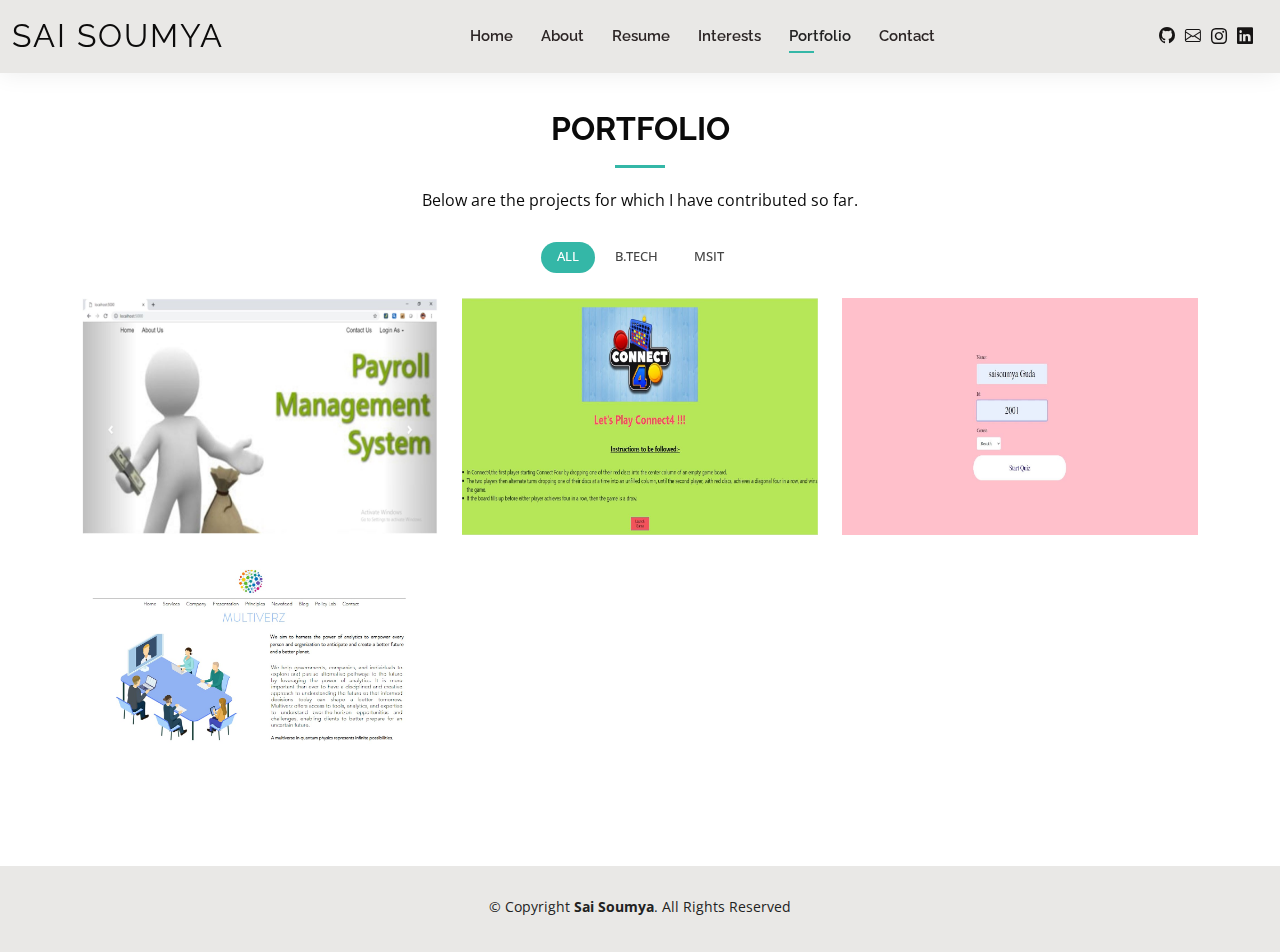
==== Sai Soumya/portfolio.html @ 282ad9c9 "first commit" ====
<!DOCTYPE html>
<html lang="en">

<head>
  <meta charset="utf-8">
  <meta content="width=device-width, initial-scale=1.0" name="viewport">

  <title>Portfolio - SaiSoumya</title>
  <meta content="" name="description">
  <meta content="" name="keywords">

  <!-- Favicons -->
  <link href="assets/img/favicon.png" rel="icon">
 

  <!-- Google Fonts -->
  <link href="https://fonts.googleapis.com/css?family=Open+Sans:300,300i,400,400i,600,600i,700,700i|Raleway:300,300i,400,400i,500,500i,600,600i,700,700i|Poppins:300,300i,400,400i,500,500i,600,600i,700,700i" rel="stylesheet">

  <!-- Vendor CSS Files -->
  <link href="assets/vendor/aos/aos.css" rel="stylesheet">
  <link href="assets/vendor/bootstrap/css/bootstrap.min.css" rel="stylesheet">
  <link href="assets/vendor/bootstrap-icons/bootstrap-icons.css" rel="stylesheet">
  <link href="assets/vendor/boxicons/css/boxicons.min.css" rel="stylesheet">
  <link href="assets/vendor/glightbox/css/glightbox.min.css" rel="stylesheet">
  <link href="assets/vendor/swiper/swiper-bundle.min.css" rel="stylesheet">

  <!-- Template Main CSS File -->
  <link href="assets/css/style.css" rel="stylesheet">

 
</head>

<body>

  <!-- ======= Header ======= -->
  <header id="header" class="fixed-top">
    <div class="container-fluid d-flex justify-content-between align-items-center">

      <h1 class="logo me-auto me-lg-0"><a href="index.html">Sai Soumya</a></h1>
      <!-- Uncomment below if you prefer to use an image logo -->
      <!-- <a href="index.html" class="logo"><img src="assets/img/logo.png" alt="" class="img-fluid"></a>-->

      <nav id="navbar" class="navbar order-last order-lg-0">
        <ul>
          <li><a href="index.html">Home</a></li>
          <li><a href="about.html">About</a></li>
          <li><a href="resume.html">Resume</a></li>
          <li><a href="services.html">Interests</a></li>
          <li><a class="active" href="portfolio.html">Portfolio</a></li>
          <li><a href="contact.html">Contact</a></li>
        </ul>
        <i class="bi bi-list mobile-nav-toggle"></i>
      </nav><!-- .navbar -->

      <div class="header-social-links">
        <a href="https://github.com/gudasaisoumya" class="github"><i class="bi bi-github"></i></a>
        <a href="mailto:gsaisoumya10@msitprogram.net" class="facebook"><i class="bi bi-envelope"></i></a>
        <a href="https://www.instagram.com/sai_soumya_/?hl=en" class="instagram"><i class="bi bi-instagram"></i></a>
        <a href="https://www.linkedin.com/in/sai-soumya-guda-1608611a6/" class="linkedin"><i class="bi bi-linkedin"></i></i></a>
      </div>

    </div>

  </header><!-- End Header -->

  <main id="main">

    <!-- ======= Portfolio Section ======= -->
    <section id="portfolio" class="portfolio">
      <div class="container" data-aos="fade-up">

        <div class="section-title">
          <h2>Portfolio</h2>
<p>Below are the projects for which I have contributed so far.</p>        </div>

        <div class="row" data-aos="fade-up" data-aos-delay="100">
          <div class="col-lg-12 d-flex justify-content-center">
            <ul id="portfolio-flters">
              <li data-filter="*" class="filter-active">All</li>
              <li data-filter=".filter-app">B.Tech</li>
              <li data-filter=".filter-card">MSIT</li>
              <!-- <li data-filter=".filter-web">Web</li> -->
            </ul>
          </div>
        </div>

        <div class="row portfolio-container" data-aos="fade-up" data-aos-delay="200">

          <div class="col-lg-4 col-md-6 portfolio-item filter-app">
            <div class="portfolio-wrap">
              <img src="assets/img/portfolio/portfolio-1-front.jpg"  class="img-fluid"  alt="">
              <div class="portfolio-info">
                <h4>Payroll Management System</h4>
                <p>B.Tech</p>
                <div class="portfolio-links">
                  <a href="assets/img/portfolio/portfolio-1.png" data-gallery="portfolioGallery" class="portfolio-lightbox" title="App 1"><i class="bx bx-plus"></i></a>
                  <a href="portfolio-details.html" class="portfolio-details-lightbox" data-glightbox="type: external" title="Portfolio Details"><i class="bx bx-link"></i></a>
                </div>
              </div>
            </div>
          </div>

          

          <!-- <div class="col-lg-4 col-md-6 portfolio-item filter-web">
            <div class="portfolio-wrap">
              <img src="assets/img/portfolio/portfolio-2.jpg" class="img-fluid" alt="">
              <div class="portfolio-info">
                <h4>Web 3</h4>
                <p>Web</p>
                <div class="portfolio-links">
                  <a href="assets/img/portfolio/portfolio-2.jpg" data-gallery="portfolioGallery" class="portfolio-lightbox" title="Web 3"><i class="bx bx-plus"></i></a>
                  <a href="portfolio-details.html" class="portfolio-details-lightbox" data-glightbox="type: external" title="Portfolio Details"><i class="bx bx-link"></i></a>
                </div>
              </div>
            </div>
          </div> -->

          <!-- <div class="col-lg-4 col-md-6 portfolio-item filter-app">
            <div class="portfolio-wrap">
              <img src="assets/img/portfolio/portfolio-3.jpg" class="img-fluid" alt="">
              <div class="portfolio-info">
                <h4>App 2</h4>
                <p>App</p>
                <div class="portfolio-links">
                  <a href="assets/img/portfolio/portfolio-3.jpg" data-gallery="portfolioGallery" class="portfolio-lightbox" title="App 2"><i class="bx bx-plus"></i></a>
                  <a href="portfolio-details.html" class="portfolio-details-lightbox" data-glightbox="type: external" title="Portfolio Details"><i class="bx bx-link"></i></a>
                </div>
              </div>
            </div>
          </div> -->

          <div class="col-lg-4 col-md-6 portfolio-item filter-card">
            <div class="portfolio-wrap">
              <img src="assets/img/portfolio/connect-1-front.jpg" class="img-fluid" alt="">
              <div class="portfolio-info">
                <h4>Connect-4 Game</h4>
                <p>MSIT</p>
                <div class="portfolio-links">
                  <a href="assets/img/portfolio/connect-1.jpg" data-gallery="portfolioGallery" class="portfolio-lightbox" title="Card 2"><i class="bx bx-plus"></i></a>
                  <a href="portfolio-connect.html" class="portfolio-details-lightbox" data-glightbox="type: external" title="Portfolio Details"><i class="bx bx-link"></i></a>
                </div>
              </div>
            </div>
          </div>

          <!-- <div class="col-lg-4 col-md-6 portfolio-item filter-web">
            <div class="portfolio-wrap">
              <img src="assets/img/portfolio/portfolio-5.jpg" class="img-fluid" alt="">
              <div class="portfolio-info">
                <h4>Web 2</h4>
                <p>Web</p>
                <div class="portfolio-links">
                  <a href="assets/img/portfolio/portfolio-5.jpg" data-gallery="portfolioGallery" class="portfolio-lightbox" title="Web 2"><i class="bx bx-plus"></i></a>
                  <a href="portfolio-details.html" class="portfolio-details-lightbox" data-glightbox="type: external" title="Portfolio Details"><i class="bx bx-link"></i></a>
                </div>
              </div>
            </div>
          </div> -->

          <!-- <div class="col-lg-4 col-md-6 portfolio-item filter-app">
            <div class="portfolio-wrap">
              <img src="assets/img/portfolio/portfolio-6.jpg" class="img-fluid" alt="">
              <div class="portfolio-info">
                <h4>App 3</h4>
                <p>App</p>
                <div class="portfolio-links">
                  <a href="assets/img/portfolio/portfolio-6.jpg" data-gallery="portfolioGallery" class="portfolio-lightbox" title="App 3"><i class="bx bx-plus"></i></a>
                  <a href="portfolio-details.html" class="portfolio-details-lightbox" data-glightbox="type: external" title="Portfolio Details"><i class="bx bx-link"></i></a>
                </div>
              </div>
            </div>
          </div> -->

          <div class="col-lg-4 col-md-6 portfolio-item filter-card">
            <div class="portfolio-wrap">
              <img src="assets/img/portfolio/quiz-1-front.jpg" class="img-fluid" alt="">
              <div class="portfolio-info">
                <h4>Quiz Application</h4>
                <p>MSIT</p>
                <div class="portfolio-links">
                  <a href="assets/img/portfolio/quiz-1.jpg" data-gallery="portfolioGallery" class="portfolio-lightbox" title="Card 1"><i class="bx bx-plus"></i></a>
                  <a href="portfolio-quiz.html" class="portfolio-details-lightbox" data-glightbox="type: external" title="Portfolio Details"><i class="bx bx-link"></i></a>
                </div>
              </div>
            </div>
          </div>

          <div class="col-lg-4 col-md-6 portfolio-item filter-card">
            <div class="portfolio-wrap">
              <img src="assets/img/portfolio/jobverse-1.jpg" class="img-fluid" alt="">
              <div class="portfolio-info">
                <h4>Jobverse</h4>
                <p>Internship</p>
                <div class="portfolio-links">
                  <a href="assets/img/portfolio/jobverse-1.jpg" data-gallery="portfolioGallery" class="portfolio-lightbox" title="Card 3"><i class="bx bx-plus"></i></a>
                  <a href="portfolio-jobverse.html" class="portfolio-details-lightbox" data-glightbox="type: external" title="Portfolio Details"><i class="bx bx-link"></i></a>
                </div>
              </div>
            </div>
          </div>

          <!-- <div class="col-lg-4 col-md-6 portfolio-item filter-web">
            <div class="portfolio-wrap">
              <img src="assets/img/portfolio/portfolio-9.jpg" class="img-fluid" alt="">
              <div class="portfolio-info">
                <h4>Web 3</h4>
                <p>Web</p>
                <div class="portfolio-links">
                  <a href="assets/img/portfolio/portfolio-9.jpg" data-gallery="portfolioGallery" class="portfolio-lightbox" title="Web 3"><i class="bx bx-plus"></i></a>
                  <a href="portfolio-details.html" class="portfolio-details-lightbox" data-glightbox="type: external" title="Portfolio Details"><i class="bx bx-link"></i></a>
                </div>
              </div>
            </div>
          </div> -->

        </div>

      </div>
    </section><!-- End Portfolio Section -->

  </main><!-- End #main -->

  <!-- ======= Footer ======= -->
  <footer id="footer">
    <div class="container">
      <div class="copyright">
        &copy; Copyright <strong><span>Sai Soumya</span></strong>. All Rights Reserved
      </div>
      <div class="credits">
        <!-- All the links in the footer should remain intact. -->
        <!-- You can delete the links only if you purchased the pro version. -->
        <!-- Licensing information: https://bootstrapmade.com/license/ -->
        <!-- Purchase the pro version with working PHP/AJAX contact form: https://bootstrapmade.com/kelly-free-bootstrap-cv-resume-html-template/ -->
       
      </div>
    </div>
  </footer><!-- End  Footer -->

  <div id="preloader"></div>
  <a href="#" class="back-to-top d-flex align-items-center justify-content-center"><i class="bi bi-arrow-up-short"></i></a>

  <!-- Vendor JS Files -->
  <script src="assets/vendor/aos/aos.js"></script>
  <script src="assets/vendor/bootstrap/js/bootstrap.bundle.min.js"></script>
  <script src="assets/vendor/glightbox/js/glightbox.min.js"></script>
  <script src="assets/vendor/isotope-layout/isotope.pkgd.min.js"></script>
  <script src="assets/vendor/php-email-form/validate.js"></script>
  <script src="assets/vendor/purecounter/purecounter.js"></script>
  <script src="assets/vendor/swiper/swiper-bundle.min.js"></script>
  <script src="assets/vendor/waypoints/noframework.waypoints.js"></script>

  <!-- Template Main JS File -->
  <script src="assets/js/main.js"></script>

</body>

</html>
---- Sai Soumya/assets/css/style.css ----
/*--------------------------------------------------------------
# General
--------------------------------------------------------------*/
body {
  font-family: "Open Sans", sans-serif;
  color: #0a0a0a;
}

a {
  color: #34b7a7;
  text-decoration: none;
}

a:hover {
  color: #51cdbe;
  text-decoration: none;
}

h1, h2, h3, h4, h5, h6 {
  font-family: "Raleway", sans-serif;
}

#main {
  margin-top: 50px;
}

@media (max-width: 992px) {
  #main {
    margin-top: 30px;
  }
}

/*--------------------------------------------------------------
# Preloader
--------------------------------------------------------------*/
#preloader {
  position: fixed;
  top: 0;
  left: 0;
  right: 0;
  bottom: 0;
  z-index: 9999;
  overflow: hidden;
  background: #fff;
}

#preloader:before {
  content: "";
  position: fixed;
  top: calc(50% - 30px);
  left: calc(50% - 30px);
  border: 6px solid #e938bd;
  border-top-color: #dcf5f2;
  border-radius: 50%;
  width: 60px;
  height: 60px;
  -webkit-animation: animate-preloader 1s linear infinite;
  animation: animate-preloader 1s linear infinite;
}

@-webkit-keyframes animate-preloader {
  0% {
    transform: rotate(0deg);
  }
  100% {
    transform: rotate(360deg);
  }
}

@keyframes animate-preloader {
  0% {
    transform: rotate(0deg);
  }
  100% {
    transform: rotate(360deg);
  }
}

/*--------------------------------------------------------------
# Back to top button
--------------------------------------------------------------*/
.back-to-top {
  position: fixed;
  visibility: hidden;
  opacity: 0;
  right: 15px;
  bottom: 15px;
  z-index: 996;
  background: #f17806;
  width: 40px;
  height: 40px;
  border-radius: 50px;
  transition: all 0.4s;
}

.back-to-top i {
  font-size: 24px;
  color: #fff;
  line-height: 0;
}

.back-to-top:hover {
  background: #49cbbb;
  color: #fff;
}

.back-to-top.active {
  visibility: visible;
  opacity: 1;
}

/*--------------------------------------------------------------
# Header
--------------------------------------------------------------*/
#header {
  background: #e9e8e6;
  box-shadow: 0px 0px 25px 0 rgba(0, 0, 0, 0.08);
  z-index: 997;
  padding: 15px 0;
}

#header .logo {
  font-size: 32px;
  margin: 0;
  padding: 0;
  line-height: 1;
  font-weight: 400;
  letter-spacing: 2px;
  text-transform: uppercase;
}

#header .logo a {
  color: #0c0b0b;
}

#header .logo img {
  max-height: 40px;
}

@media (max-width: 992px) {
  #header .logo {
    font-size: 28px;
  }
}

/*--------------------------------------------------------------
# Header Social Links
--------------------------------------------------------------*/
.header-social-links {
  padding-right: 15px;
}

.header-social-links a {
  color: #161414;
  padding-left: 6px;
  display: inline-block;
  line-height: 0px;
  transition: 0.3s;
  font-size: 16px;
}

.header-social-links a:hover {
  color: #34b7a7;
}

/*--------------------------------------------------------------
# Navigation Menu
--------------------------------------------------------------*/
/**
* Desktop Navigation 
*/
.navbar {
  padding: 0;
}

.navbar ul {
  margin: 0;
  padding: 0;
  display: flex;
  list-style: none;
  align-items: center;
}

.navbar li {
  position: relative;
  padding: 10px 0 10px 28px;
}

.navbar a, .navbar a:focus {
  display: flex;
  align-items: center;
  justify-content: space-between;
  font-family: "Raleway", sans-serif;
  font-size: 15px;
  font-weight: 600;
  color: #2c2525;
  white-space: nowrap;
  transition: 0.3s;
  position: relative;
}

.navbar a i, .navbar a:focus i {
  font-size: 12px;
  line-height: 0;
  margin-left: 5px;
}

.navbar > ul > li > a:before {
  content: "";
  position: absolute;
  width: 0;
  height: 2px;
  bottom: -5px;
  left: 0;
  background-color: #34b7a7;
  visibility: hidden;
  width: 0px;
  transition: all 0.3s ease-in-out 0s;
}

.navbar a:hover:before, .navbar li:hover > a:before, .navbar .active:before {
  visibility: visible;
  width: 25px;
}

.navbar a:hover, .navbar .active, .navbar .active:focus, .navbar li:hover > a {
  color: #222222;
}

.navbar .dropdown ul {
  display: block;
  position: absolute;
  left: 14px;
  top: calc(100% + 30px);
  margin: 0;
  padding: 10px 0;
  z-index: 99;
  opacity: 0;
  visibility: hidden;
  background: #fff;
  box-shadow: 0px 0px 30px rgba(127, 137, 161, 0.25);
  transition: 0.3s;
  border-radius: 4px;
}

.navbar .dropdown ul li {
  min-width: 200px;
  padding: 0;
}

.navbar .dropdown ul a {
  padding: 10px 20px;
  font-size: 15px;
  text-transform: none;
  font-weight: 600;
}

.navbar .dropdown ul a i {
  font-size: 12px;
}

.navbar .dropdown ul a:hover, .navbar .dropdown ul .active:hover, .navbar .dropdown ul li:hover > a {
  color: #34b7a7;
}

.navbar .dropdown:hover > ul {
  opacity: 1;
  top: 100%;
  visibility: visible;
}

.navbar .dropdown .dropdown ul {
  top: 0;
  left: calc(100% - 30px);
  visibility: hidden;
}

.navbar .dropdown .dropdown:hover > ul {
  opacity: 1;
  top: 0;
  left: 100%;
  visibility: visible;
}

@media (max-width: 1366px) {
  .navbar .dropdown .dropdown ul {
    left: -90%;
  }
  .navbar .dropdown .dropdown:hover > ul {
    left: -100%;
  }
}

/**
* Mobile Navigation 
*/
.mobile-nav-toggle {
  color: #222222;
  font-size: 28px;
  cursor: pointer;
  display: none;
  line-height: 0;
  transition: 0.5s;
}

.mobile-nav-toggle.bi-x {
  color: #fff;
}

@media (max-width: 991px) {
  .mobile-nav-toggle {
    display: block;
  }
  .navbar ul {
    display: none;
  }
}

.navbar-mobile {
  position: fixed;
  overflow: hidden;
  top: 0;
  right: 0;
  left: 0;
  bottom: 0;
  background: rgba(9, 9, 9, 0.9);
  transition: 0.3s;
  z-index: 999;
}

.navbar-mobile .mobile-nav-toggle {
  position: absolute;
  top: 15px;
  right: 15px;
}

.navbar-mobile ul {
  display: block;
  position: absolute;
  top: 55px;
  right: 15px;
  bottom: 15px;
  left: 15px;
  padding: 10px 0;
  border-radius: 10px;
  background-color: #fff;
  overflow-y: auto;
  transition: 0.3s;
}

.navbar-mobile a {
  font-size: 15px;
  padding-right: 15px;
  color: #222222;
}

.navbar-mobile a:hover, .navbar-mobile .active, .navbar-mobile li:hover > a {
  color: #34b7a7;
}

.navbar-mobile .getstarted {
  margin: 15px;
}

.navbar-mobile .dropdown ul {
  position: static;
  display: none;
  margin: 10px 20px;
  padding: 10px 0;
  z-index: 99;
  opacity: 1;
  visibility: visible;
  background: #fff;
  box-shadow: 0px 0px 30px rgba(127, 137, 161, 0.25);
}

.navbar-mobile .dropdown ul li {
  min-width: 200px;
}

.navbar-mobile .dropdown ul a {
  padding: 10px 20px;
}

.navbar-mobile .dropdown ul a i {
  font-size: 12px;
}

.navbar-mobile .dropdown ul a:hover, .navbar-mobile .dropdown ul .active:hover, .navbar-mobile .dropdown ul li:hover > a {
  color: #34b7a7;
}

.navbar-mobile .dropdown > .dropdown-active {
  display: block;
}

/*--------------------------------------------------------------
# Hero Section
--------------------------------------------------------------*/
#hero {
  width: 100%;
  height: 100vh;
  background: url("../img/s2.jpg") top right;
  background-size: cover;
}

#hero .container {
  padding-top: 70px;
  position: relative;
}

@media (max-width: 992px) {
  #hero .container {
    padding-top: 58px;
  }
}

#hero h1 {
  margin-top: 20;
  padding-right: 30%;
  font-size: 48px;
  font-weight: 700;
  line-height: 56px;
  color: #e0118a;
}

#hero h2 {
  color: #0c0b0b;
  padding-right: 30%;
  margin: 10px 0 0 0;
  font-size: 22px;
}

#hero .btn-about {
  font-family: "Raleway", sans-serif;
  text-transform: uppercase;
  font-weight: 600;
  font-size: 12px;
  /* padding-right: 30%; */
  letter-spacing: 1px;
  /* display: flex; */
  align-items: left;
  padding: 20px 40px;
  border-radius: 50px;
  transition: 0.5s;
  margin-top: 30px;
  margin-right: 350px;
  color: #fff;
  background: #34b7a7;
}

#hero .btn-about:hover {
  background: #3dc8b7;
}

@media (min-width: 1024px) {
  #hero {
    background-attachment: fixed;
  }
}

@media (max-width: 992px) {
  #hero:before {
    content: "";
    background: rgba(255, 255, 255, 0.8);
    position: absolute;
    bottom: 0;
    top: 0;
    left: 0;
    right: 0;
  }
  #hero h1 {
    font-size: 28px;
    line-height: 36px;
  }
  #hero h2 {
    font-size: 18px;
    line-height: 24px;
  }
}

/*--------------------------------------------------------------
# Sections General
--------------------------------------------------------------*/
section {
  padding: 60px 0;
}

.section-bg {
  background-color: #e7f8f6;
}

.section-title {
  text-align: center;
  padding-bottom: 30px;
}

.section-title h2 {
  font-size: 32px;
  font-weight: bold;
  text-transform: uppercase;
  margin-bottom: 20px;
  padding-bottom: 20px;
  position: relative;
}

.section-title h2::after {
  content: '';
  position: absolute;
  display: block;
  width: 50px;
  height: 3px;
  background: #34b7a7;
  bottom: 0;
  left: calc(50% - 25px);
}

.section-title p {
  margin-bottom: 0;
}

/*--------------------------------------------------------------
# Cta
--------------------------------------------------------------*/
.cta {
  background: linear-gradient(rgba(0, 0, 0, 0.6), rgba(0, 0, 0, 0.6)), url("../img/bg-1.jpg") fixed center center;
  background-size: cover;
  padding: 80px 0;
}

.cta h3 {
  color: #fff;
  font-size: 28px;
  font-weight: 700;
}

.cta p {
  color: #fff;
}

.cta .cta-btn {
  font-family: "Raleway", sans-serif;
  text-transform: uppercase;
  font-weight: 500;
  font-size: 16px;
  letter-spacing: 1px;
  display: inline-block;
  padding: 8px 20px;
  border-radius: 2px;
  transition: 0.5s;
  margin: 10px;
  border: 2px solid #fff;
  color: #fff;
}

.cta .cta-btn:hover {
  background: #34b7a7;
  border: 2px solid #34b7a7;
}

@media (max-width: 1024px) {
  .cta {
    background-attachment: scroll;
  }
}

@media (min-width: 769px) {
  .cta .cta-btn-container {
    display: flex;
    align-items: center;
    justify-content: flex-end;
  }
}

/*--------------------------------------------------------------
# About
--------------------------------------------------------------*/
.about .content h3 {
  font-weight: 700;
  font-size: 26px;
  color: #131212;
}

.about .content ul {
  list-style: none;
  padding: 0;
}

.about .content ul li {
  padding-bottom: 10px;
}

.about .content ul i {
  font-size: 20px;
  padding-right: 2px;
  color: #34b7a7;
}

.about .content p:last-child {
  margin-bottom: 0;
}

/*--------------------------------------------------------------
# Skills
--------------------------------------------------------------*/
.skills .progress {
  height: 60px;
  display: block;
  background: none;
  border-radius: 0;
}

.skills .progress .skill {
  padding: 10px 0;
  margin: 0 0 6px 0;
  text-transform: uppercase;
  display: block;
  font-weight: 600;
  font-family: "Poppins", sans-serif;
  color: #0a0a0a;
}

.skills .progress .skill .val {
  float: right;
  font-style: normal;
}

.skills .progress-bar-wrap {
  background: #f3f3f3;
}

.skills .progress-bar {
  width: 1px;
  height: 10px;
  transition: .9s;
  background-color: #34b7a7;
}

/*--------------------------------------------------------------
# Facts
--------------------------------------------------------------*/
.facts .counters span {
  font-size: 48px;
  display: block;
  color: #34b7a7;
}

.facts .counters p {
  padding: 0;
  margin: 0 0 20px 0;
  font-family: "Raleway", sans-serif;
  font-size: 14px;
}

/*--------------------------------------------------------------
# Testimonials
--------------------------------------------------------------*/
.testimonials .section-header {
  margin-bottom: 40px;
}

.testimonials .testimonial-item {
  text-align: center;
}

.testimonials .testimonial-item .testimonial-img {
  width: 250px;
  
  border: 4px solid #fff;
  margin: 0 auto;
}

.testimonials .testimonial-item h3 {
  font-size: 20px;
  font-weight: bold;
  margin: 10px 0 5px 0;
  color: #111;
}

.testimonials .testimonial-item h4 {
  font-size: 14px;
  color: #999;
  margin: 0 0 15px 0;
}

.testimonials .testimonial-item .quote-icon-left, .testimonials .testimonial-item .quote-icon-right {
  color: #c8efea;
  font-size: 26px;
}

.testimonials .testimonial-item .quote-icon-left {
  display: inline-block;
  left: -5px;
  position: relative;
}

.testimonials .testimonial-item .quote-icon-right {
  display: inline-block;
  right: -5px;
  position: relative;
  top: 10px;
}

.testimonials .testimonial-item p {
  font-style: italic;
  margin: 0 auto 15px auto;
}

@media (min-width: 992px) {
  .testimonials .testimonial-item p {
    width: 80%;
  }
}

.testimonials .swiper-pagination {
  margin-top: 20px;
  position: relative;
}

.testimonials .swiper-pagination .swiper-pagination-bullet {
  width: 12px;
  height: 12px;
  background-color: #fff;
  opacity: 1;
  border: 1px solid #34b7a7;
}

.testimonials .swiper-pagination .swiper-pagination-bullet-active {
  background-color: #34b7a7;
}

/*--------------------------------------------------------------
# Resume
--------------------------------------------------------------*/
.resume .resume-title {
  font-size: 26px;
  font-weight: 400;
  margin-top: 20px;
  margin-bottom: 20px;
  color: #222222;
}

.resume .resume-item {
  padding: 0 0 20px 20px;
  margin-top: -2px;
  border-left: 2px solid #34b7a7;
  position: relative;
}

.resume .resume-item h4 {
  line-height: 18px;
  font-size: 18px;
  font-weight: 600;
  font-family: "Poppins", sans-serif;
  color: #1d685f;
  margin-bottom: 10px;
}

.resume .resume-item h5 {
  font-size: 16px;
  background: #effbf9;
  padding: 5px 15px;
  display: inline-block;
  font-weight: 600;
  margin-bottom: 10px;
  color: #34b7a7;
}

.resume .resume-item ul {
  padding-left: 20px;
}

.resume .resume-item ul li {
  padding-bottom: 10px;
}

.resume .resume-item:last-child {
  padding-bottom: 0;
}

.resume .resume-item::before {
  content: "";
  position: absolute;
  width: 16px;
  height: 16px;
  border-radius: 50px;
  left: -9px;
  top: 0;
  background: #fff;
  border: 2px solid #34b7a7;
}

/*--------------------------------------------------------------
# Services
--------------------------------------------------------------*/
.services .icon-box {
  text-align: center;
  padding: 70px 20px 80px 20px;
  transition: all ease-in-out 0.3s;
  background: #fff;
  box-shadow: 0px 0 35px 0 rgba(0, 0, 0, 0.08);
}

.services .icon-box .icon {
  margin: 0 auto;
  width: 100px;
  height: 100px;
  display: flex;
  align-items: center;
  justify-content: center;
  transition: ease-in-out 0.3s;
  position: relative;
}

.services .icon-box .icon i {
  font-size: 36px;
  transition: 0.5s;
  position: relative;
}

.services .icon-box .icon svg {
  position: absolute;
  top: 0;
  left: 0;
}

.services .icon-box .icon svg path {
  transition: 0.5s;
  fill: #f5f5f5;
}

.services .icon-box h4 {
  font-weight: 600;
  margin: 10px 0 15px 0;
  font-size: 22px;
}

.services .icon-box h4 a {
  color: #222222;
  transition: ease-in-out 0.3s;
}

.services .icon-box p {
  line-height: 24px;
  font-size: 14px;
  margin-bottom: 0;
}

.services .iconbox-blue i {
  color: #47aeff;
}

.services .iconbox-blue:hover .icon i {
  color: #fff;
}

.services .iconbox-blue:hover .icon path {
  fill: #47aeff;
}

.services .iconbox-orange i {
  color: #ffa76e;
}

.services .iconbox-orange:hover .icon i {
  color: #fff;
}

.services .iconbox-orange:hover .icon path {
  fill: #ffa76e;
}

.services .iconbox-pink i {
  color: #e80368;
}

.services .iconbox-pink:hover .icon i {
  color: #fff;
}

.services .iconbox-pink:hover .icon path {
  fill: #e80368;
}

.services .iconbox-yellow i {
  color: #ffbb2c;
}

.services .iconbox-yellow:hover .icon i {
  color: #fff;
}

.services .iconbox-yellow:hover .icon path {
  fill: #ffbb2c;
}

.services .iconbox-red i {
  color: #ff5828;
}

.services .iconbox-red:hover .icon i {
  color: #fff;
}

.services .iconbox-red:hover .icon path {
  fill: #ff5828;
}

.services .iconbox-teal i {
  color: #11dbcf;
}

.services .iconbox-teal:hover .icon i {
  color: #fff;
}

.services .iconbox-teal:hover .icon path {
  fill: #11dbcf;
}

/*--------------------------------------------------------------
# Portfolio
--------------------------------------------------------------*/
.portfolio .portfolio-item {
  margin-bottom: 30px;
  
}

.portfolio #portfolio-flters {
  padding: 0;
  margin: 0 auto 20px auto;
  list-style: none;
  text-align: center;
}

.portfolio #portfolio-flters li {
  cursor: pointer;
  display: inline-block;
  padding: 8px 16px 10px 16px;
  font-size: 13px;
  font-weight: 500;
  line-height: 1;
  text-transform: uppercase;
  color: #444444;
  margin-bottom: 5px;
  transition: all 0.3s ease-in-out;
  border-radius: 50px;
}

.portfolio #portfolio-flters li:hover, .portfolio #portfolio-flters li.filter-active {
  color: #fff;
  background: #34b7a7;
}

.portfolio #portfolio-flters li:last-child {
  margin-right: 0;
}

.portfolio .portfolio-wrap {
  transition: 0.3s;
  position: relative;
  overflow: hidden;
  z-index: 1;
  background: rgba(34, 34, 34, 0.6);
}

.portfolio .portfolio-wrap::before {
  content: "";
  background: rgba(34, 34, 34, 0.6);
  position: absolute;
  left: 0;
  right: 0;
  top: 0;
  bottom: 0;
  transition: all ease-in-out 0.3s;
  z-index: 2;
  opacity: 0;
}

.portfolio .portfolio-wrap img {
  transition: all ease-in-out 0.3s;
  
}

.portfolio .portfolio-wrap .portfolio-info {
  opacity: 0;
  position: absolute;
  top: 0;
  left: 0;
  right: 0;
  bottom: 0;
  z-index: 3;
  transition: all ease-in-out 0.3s;
  display: flex;
  flex-direction: column;
  justify-content: flex-end;
  align-items: flex-start;
  padding: 20px;
}

.portfolio .portfolio-wrap .portfolio-info h4 {
  font-size: 20px;
  color: #fff;
  font-weight: 600;
}

.portfolio .portfolio-wrap .portfolio-info p {
  color: rgba(255, 255, 255, 0.7);
  font-size: 14px;
  text-transform: uppercase;
  padding: 0;
  margin: 0;
  font-style: italic;
}

.portfolio .portfolio-wrap .portfolio-links {
  text-align: center;
  z-index: 4;
}

.portfolio .portfolio-wrap .portfolio-links a {
  color: #fff;
  margin: 0 5px 0 0;
  font-size: 28px;
  display: inline-block;
  transition: 0.3s;
}

.portfolio .portfolio-wrap .portfolio-links a:hover {
  color: #78d9cd;
}

.portfolio .portfolio-wrap:hover::before {
  opacity: 1;
}

.portfolio .portfolio-wrap:hover img {
  transform: scale(1.2);
}

.portfolio .portfolio-wrap:hover .portfolio-info {
  opacity: 1;
}

/*--------------------------------------------------------------
# Portfolio Details
--------------------------------------------------------------*/
.portfolio-details {
  padding-top: 0;
}

.portfolio-details .portfolio-details-slider img {
  width: 100%;
}

.portfolio-details .portfolio-details-slider .swiper-pagination {
  margin-top: 20px;
  position: relative;
}

.portfolio-details .portfolio-details-slider .swiper-pagination .swiper-pagination-bullet {
  width: 12px;
  height: 12px;
  background-color: #fff;
  opacity: 1;
  border: 1px solid #34b7a7;
}

.portfolio-details .portfolio-details-slider .swiper-pagination .swiper-pagination-bullet-active {
  background-color: #34b7a7;
}

.portfolio-details .portfolio-info {
  padding: 30px;
  box-shadow: 0px 0 30px rgba(34, 34, 34, 0.08);
}

.portfolio-details .portfolio-info h3 {
  font-size: 22px;
  font-weight: 700;
  margin-bottom: 20px;
  padding-bottom: 20px;
  border-bottom: 1px solid #eee;
}

.portfolio-details .portfolio-info ul {
  list-style: none;
  padding: 0;
  font-size: 15px;
}

.portfolio-details .portfolio-info ul li + li {
  margin-top: 10px;
}

.portfolio-details .portfolio-description {
  padding-top: 30px;
}

.portfolio-details .portfolio-description h2 {
  font-size: 26px;
  font-weight: 700;
  margin-bottom: 20px;
}

.portfolio-details .portfolio-description p {
  padding: 0;
}

/*--------------------------------------------------------------
# Contact
--------------------------------------------------------------*/
.contact .info {
  width: 100%;
  background: #fff;
}

.contact .info i {
  font-size: 20px;
  color: #34b7a7;
  float: left;
  width: 44px;
  height: 44px;
  background: #effbf9;
  display: flex;
  justify-content: center;
  align-items: center;
  border-radius: 50px;
  transition: all 0.3s ease-in-out;
}

.contact .info h4 {
  padding: 0 0 0 60px;
  font-size: 22px;
  font-weight: 600;
  margin-bottom: 5px;
  color: #222222;
}

.contact .info p {
  padding: 0 0 0 60px;
  margin-bottom: 0;
  font-size: 14px;
  color: #555555;
}

.contact .info .email, .contact .info .phone {
  margin-top: 40px;
}

.contact .info .email:hover i, .contact .info .address:hover i, .contact .info .phone:hover i {
  background: #34b7a7;
  color: #fff;
}

.contact .php-email-form {
  width: 100%;
  background: #fff;
}

.contact .php-email-form .form-group {
  padding-bottom: 8px;
}

.contact .php-email-form .error-message {
  display: none;
  color: #fff;
  background: #ed3c0d;
  text-align: center;
  padding: 15px;
  font-weight: 600;
}

.contact .php-email-form .sent-message {
  display: none;
  color: #fff;
  background: #18d26e;
  text-align: center;
  padding: 15px;
  font-weight: 600;
}

.contact .php-email-form .loading {
  display: none;
  background: #fff;
  text-align: center;
  padding: 15px;
}

.contact .php-email-form .loading:before {
  content: "";
  display: inline-block;
  border-radius: 50%;
  width: 24px;
  height: 24px;
  margin: 0 10px -6px 0;
  border: 3px solid #18d26e;
  border-top-color: #eee;
  -webkit-animation: animate-loading 1s linear infinite;
  animation: animate-loading 1s linear infinite;
}

.contact .php-email-form input, .contact .php-email-form textarea {
  border-radius: 4px;
  box-shadow: none;
  font-size: 14px;
}

.contact .php-email-form input:focus, .contact .php-email-form textarea:focus {
  border-color: #34b7a7;
}

.contact .php-email-form input {
  height: 44px;
}

.contact .php-email-form textarea {
  padding: 10px 12px;
}


.wrapper {
    text-align: center;
}

.button {
    position: absolute;
    top: 50%;
    transition-duration: 0.4s;
}


.button:hover {
  background-color: #4CAF50; /* Green */
  color: white;
}

@-webkit-keyframes animate-loading {
  0% {
    transform: rotate(0deg);
  }
  100% {
    transform: rotate(360deg);
  }
}

@keyframes animate-loading {
  0% {
    transform: rotate(0deg);
  }
  100% {
    transform: rotate(360deg);
  }
}

/*--------------------------------------------------------------
# Footer
--------------------------------------------------------------*/
#footer {
  background: #e9e8e6;
  padding: 30px 0;
  color: #222222;
  font-size: 14px;
  text-align: center;
}

#footer .credits {
  padding-top: 5px;
  font-size: 13px;
}

#footer .credits a {
  color: #34b7a7;
}
.contact-btn{
  font-family: "Raleway", sans-serif;
  text-transform: uppercase;
  font-weight: 800;
  font-size: 15px;
  background-color:#34b7a7;
  border-radius: 50px;
  transition: 0.5s;
  color:#fff;
  padding: 14px  26px;
}
 .contact-btn:hover {
  background: #3dc8b7;
}
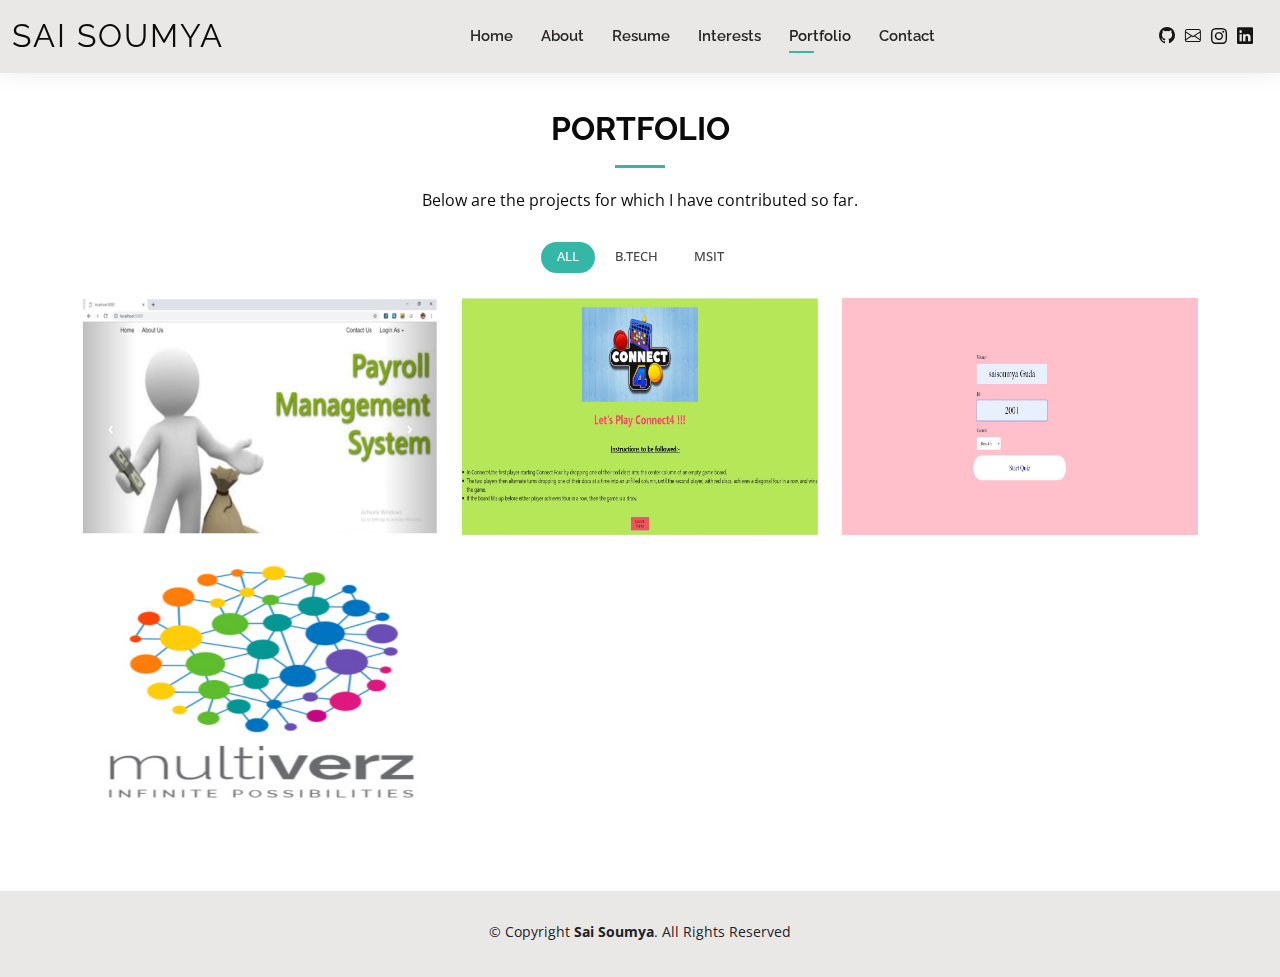
==== commit 52d57100: "second commit" ====
--- a/Sai Soumya/portfolio.html
+++ b/Sai Soumya/portfolio.html
@@ -188,12 +188,12 @@
 
           <div class="col-lg-4 col-md-6 portfolio-item filter-card">
             <div class="portfolio-wrap">
-              <img src="assets/img/portfolio/jobverse-1.jpg" class="img-fluid" alt="">
+              <img src="assets/img/portfolio/jobver.png" class="img-fluid" alt="">
               <div class="portfolio-info">
                 <h4>Jobverse</h4>
                 <p>Internship</p>
                 <div class="portfolio-links">
-                  <a href="assets/img/portfolio/jobverse-1.jpg" data-gallery="portfolioGallery" class="portfolio-lightbox" title="Card 3"><i class="bx bx-plus"></i></a>
+                  <a href="assets/img/portfolio/jobver.png" data-gallery="portfolioGallery" class="portfolio-lightbox" title="Card 3"><i class="bx bx-plus"></i></a>
                   <a href="portfolio-jobverse.html" class="portfolio-details-lightbox" data-glightbox="type: external" title="Portfolio Details"><i class="bx bx-link"></i></a>
                 </div>
               </div>
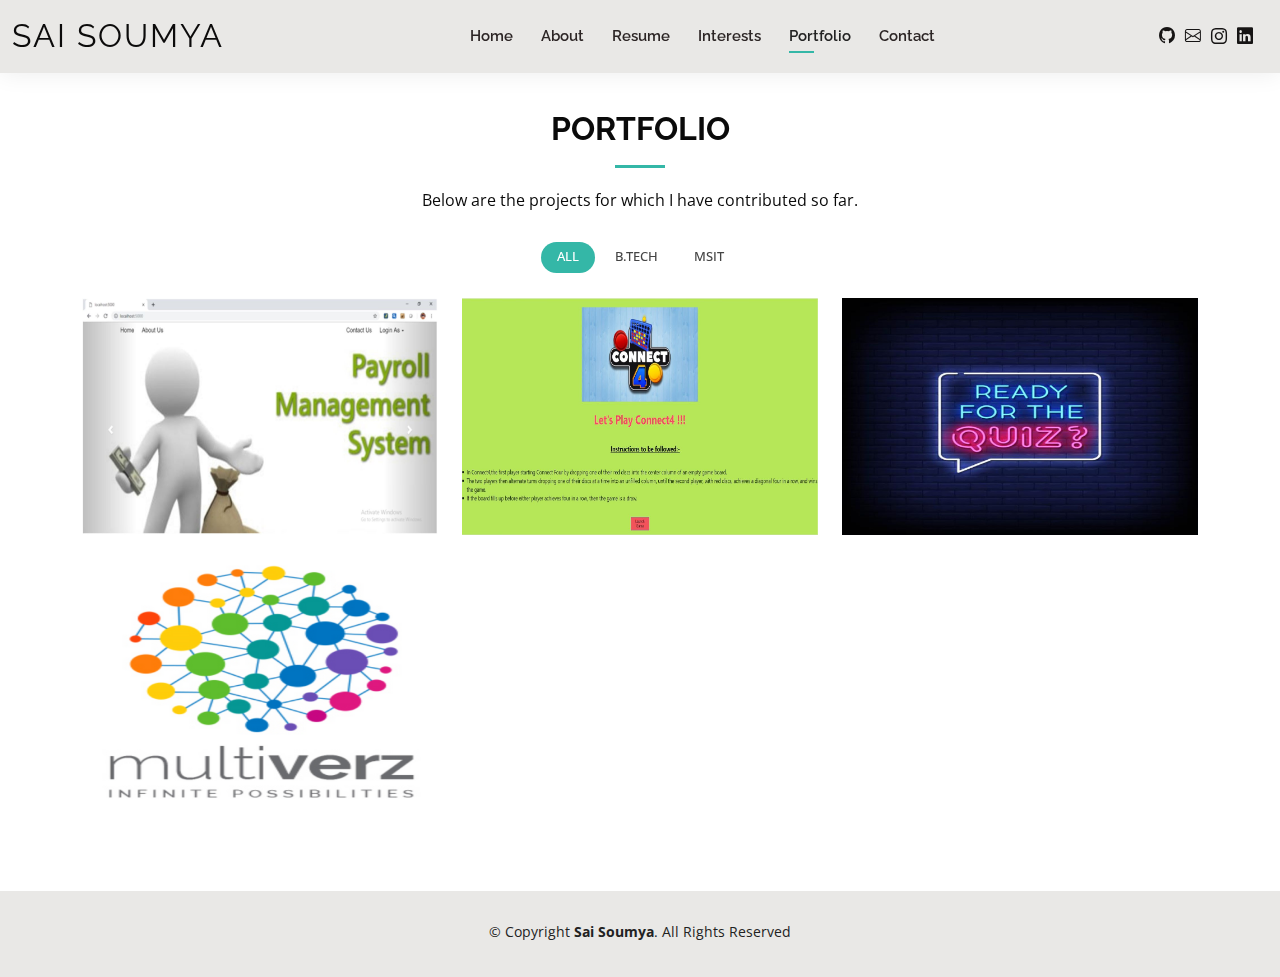
==== commit 4d26a8be: "." ====
--- a/Sai Soumya/portfolio.html
+++ b/Sai Soumya/portfolio.html
@@ -174,7 +174,7 @@
 
           <div class="col-lg-4 col-md-6 portfolio-item filter-card">
             <div class="portfolio-wrap">
-              <img src="assets/img/portfolio/quiz-1-front.jpg" class="img-fluid" alt="">
+              <img src="assets/img/portfolio/quiz.jpg" class="img-fluid" alt="">
               <div class="portfolio-info">
                 <h4>Quiz Application</h4>
                 <p>MSIT</p>
